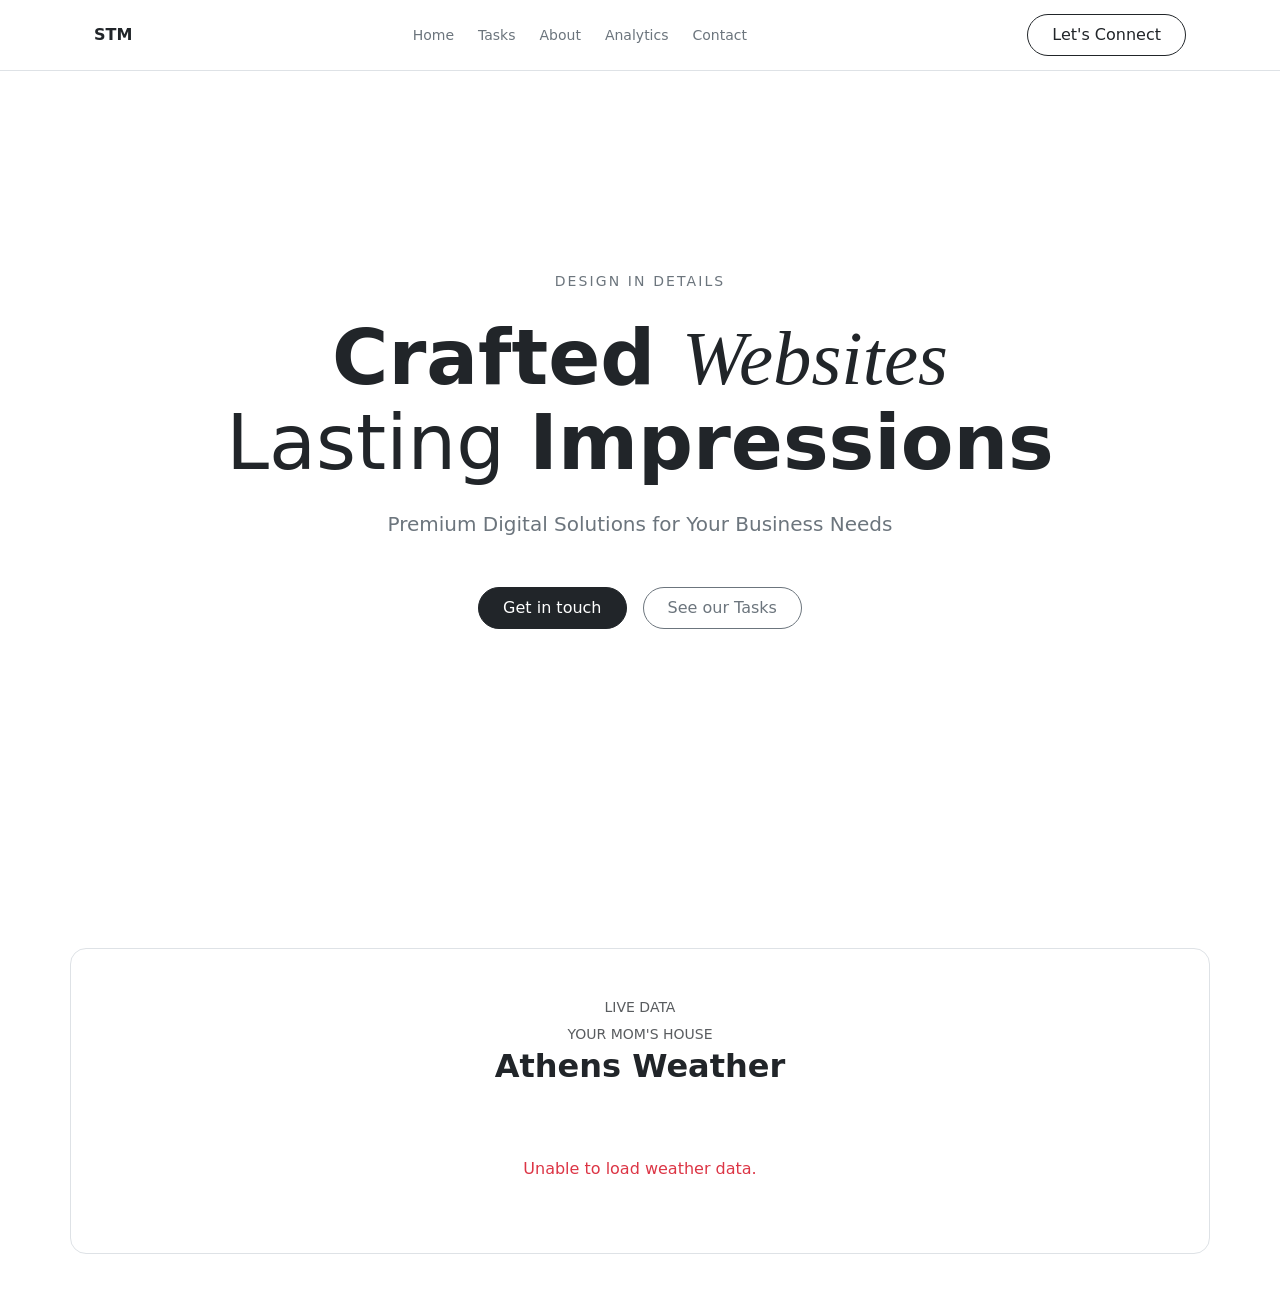
==== index.html @ 3ac5aa84 "About page created and Images added" ====
<!DOCTYPE html>
<html lang="en">
<head>
  <meta charset="UTF-8" />
  <meta name="viewport" content="width=device-width, initial-scale=1.0" />
  <meta name="description" content="Studio Task Manager – A task management application for a digital studio." />
  <title>Studio Task Manager</title>

  <!-- Bootstrap CSS -->
  <link href="https://cdn.jsdelivr.net/npm/bootstrap@5.3.3/dist/css/bootstrap.min.css" rel="stylesheet" />
  <link rel="stylesheet" href="assets/style.css" />

  <style>
    /* Only 3 things Bootstrap can't do natively */
    .stm-navbar { backdrop-filter: blur(12px); -webkit-backdrop-filter: blur(12px); }
    .hero-title  { font-size: clamp(3rem, 6vw, 5rem); line-height: 1.1; }
    .nav-link-stm:hover { color: #000 !important; }
  </style>
</head>
<body class="bg-white text-dark">

  <!-- Header from main.js -->
  <div id="header-placeholder"></div>


  <!-- hero section -->
  <section class="min-vh-100 d-flex align-items-center justify-content-center px-3">
    <div class="text-center">

      <p class="text-uppercase text-secondary small fw-normal mb-4"
         style="letter-spacing:.15em;">Design In Details</p>

      <h1 class="mb-4">
        <div class="hero-title">
          <span class="fw-bolder">Crafted </span>
          <span class="fw-normal fst-italic" style="font-family:Georgia,serif;">Websites</span>
        </div>
        <div class="hero-title">
          <span class="fw-light">Lasting </span>
          <span class="fw-bolder">Impressions</span>
        </div>
      </h1>

      <p class="text-secondary fs-5 mb-5">Premium Digital Solutions for Your Business Needs</p>

      <div class="d-flex justify-content-center gap-3">
        <a href="contact.html" class="btn btn-dark rounded-pill px-4 py-2 small fw-medium">
          Get in touch
        </a>
        <a href="tasks.html" class="btn btn-outline-secondary rounded-pill px-4 py-2 small fw-medium">
          See our Tasks
        </a>
      </div>

    </div>
  </section>

<!--API integrtion-->
<section class="py-5" id="weatherSection">
  <div class="container border rounded-4 p-5">

    <div class="text-center mb-5 ">
      <p class="text-uppercase small text-muted mb-2">Live Data</p>
      <h2 class="text-uppercase small text-muted mb-1">Your Mom's House</h2>
      <h2 class="fw-bold">Athens Weather</h2>
    </div>

    <div id="weatherCard"
         class="weather-glass mx-auto p-4 text-center"
         style="max-width: 500px;">

      <div id="weatherLoader">
        <div class="spinner-border text-dark" role="status"></div>
      </div>

      <div id="weatherContent" class="d-none"></div>

      <div id="weatherError" class="text-danger d-none">
        Unable to load weather data.
      </div>

    </div>

  </div>
</section>



  <script src="https://code.jquery.com/jquery-3.7.1.min.js"></script>
  <script src="https://cdn.jsdelivr.net/npm/bootstrap@5.3.3/dist/js/bootstrap.bundle.min.js"></script>
  <script src="assets/js/main.js"></script>
</body>
</html>
---- assets/style.css ----
/* CSS for buttons of carousel */
.carousel-control-next,
.carousel-control-prev {
    filter: invert(1);
}
.carousel-indicators [data-bs-target="#carouselExampleIndicators"] {
    background-color: #000;
}
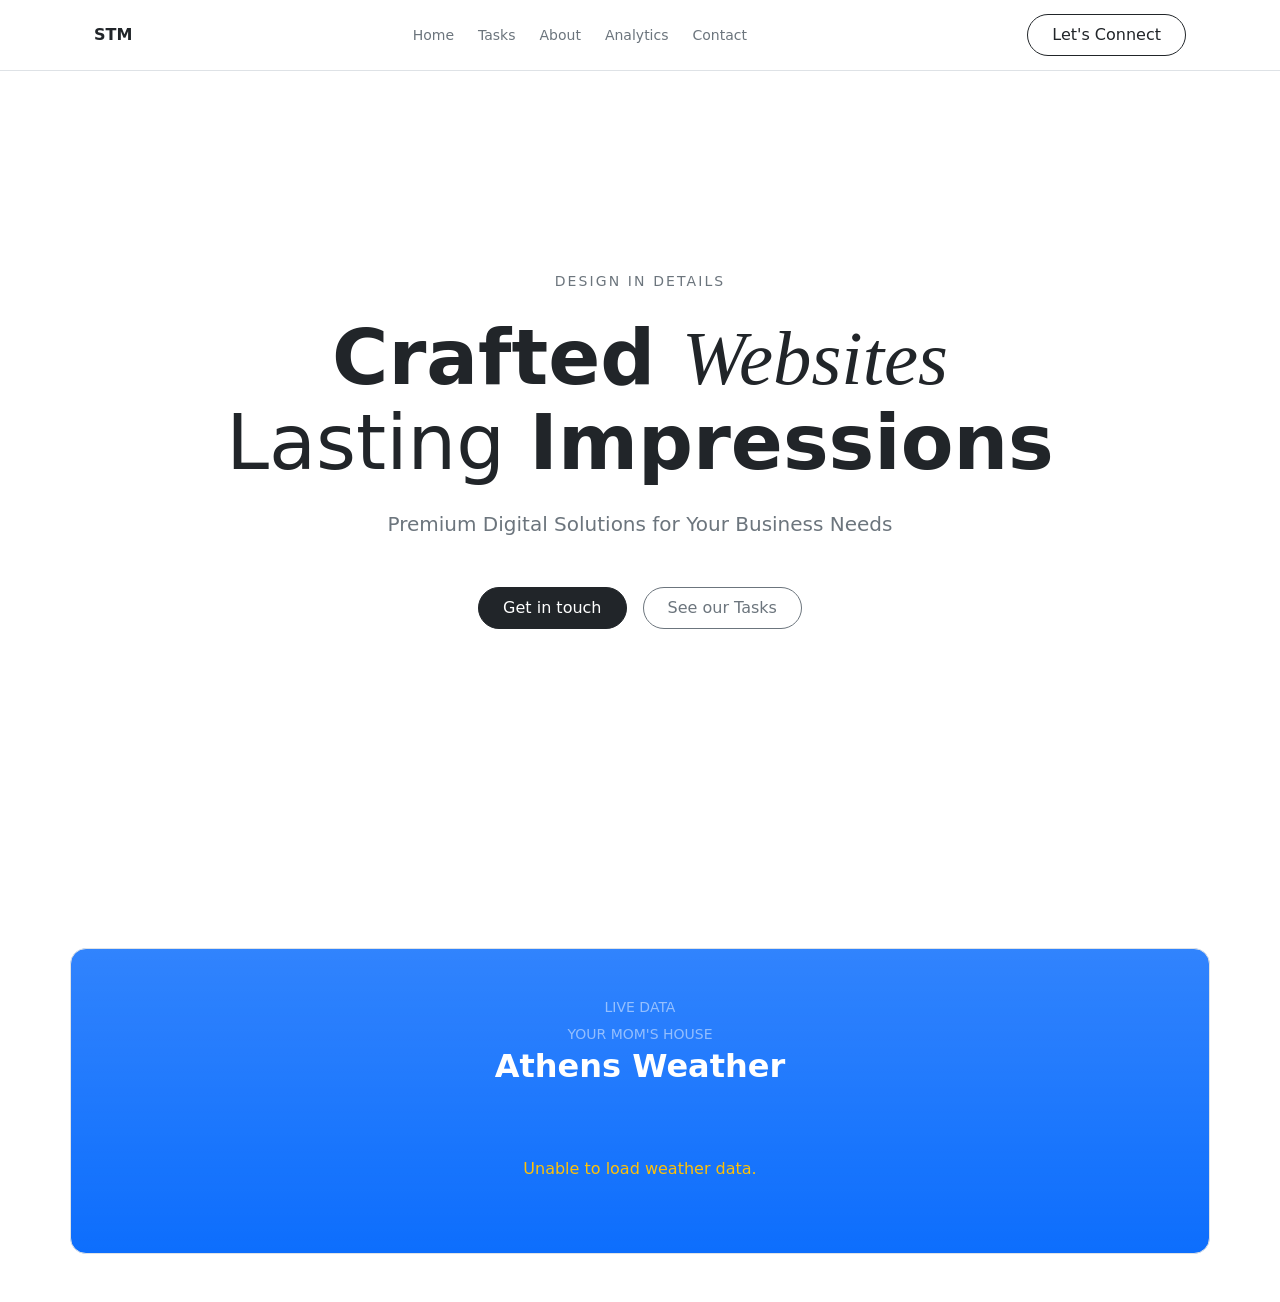
==== commit 94cd2fde: "Modified and changed a bit in home page the API" ====
--- a/index.html
+++ b/index.html
@@ -56,12 +56,12 @@
   </section>
 
 <!--API integrtion-->
-<section class="py-5" id="weatherSection">
-  <div class="container border rounded-4 p-5">
+<section class="py-5 text-white "id="weatherSection">
+  <div class="container border rounded-4 p-5 bg-primary bg-gradient">
 
-    <div class="text-center mb-5 ">
-      <p class="text-uppercase small text-muted mb-2">Live Data</p>
-      <h2 class="text-uppercase small text-muted mb-1">Your Mom's House</h2>
+    <div class="text-center mb-5">
+      <p class="text-uppercase small text-white-50 mb-2">Live Data</p>
+      <h2 class="text-uppercase small text-white-50 mb-1">Your Mom's House</h2>
       <h2 class="fw-bold">Athens Weather</h2>
     </div>
 
@@ -70,12 +70,12 @@
          style="max-width: 500px;">
 
       <div id="weatherLoader">
-        <div class="spinner-border text-dark" role="status"></div>
+        <div class="spinner-border text-light" role="status"></div>
       </div>
 
       <div id="weatherContent" class="d-none"></div>
 
-      <div id="weatherError" class="text-danger d-none">
+      <div id="weatherError" class="text-warning d-none">
         Unable to load weather data.
       </div>
 
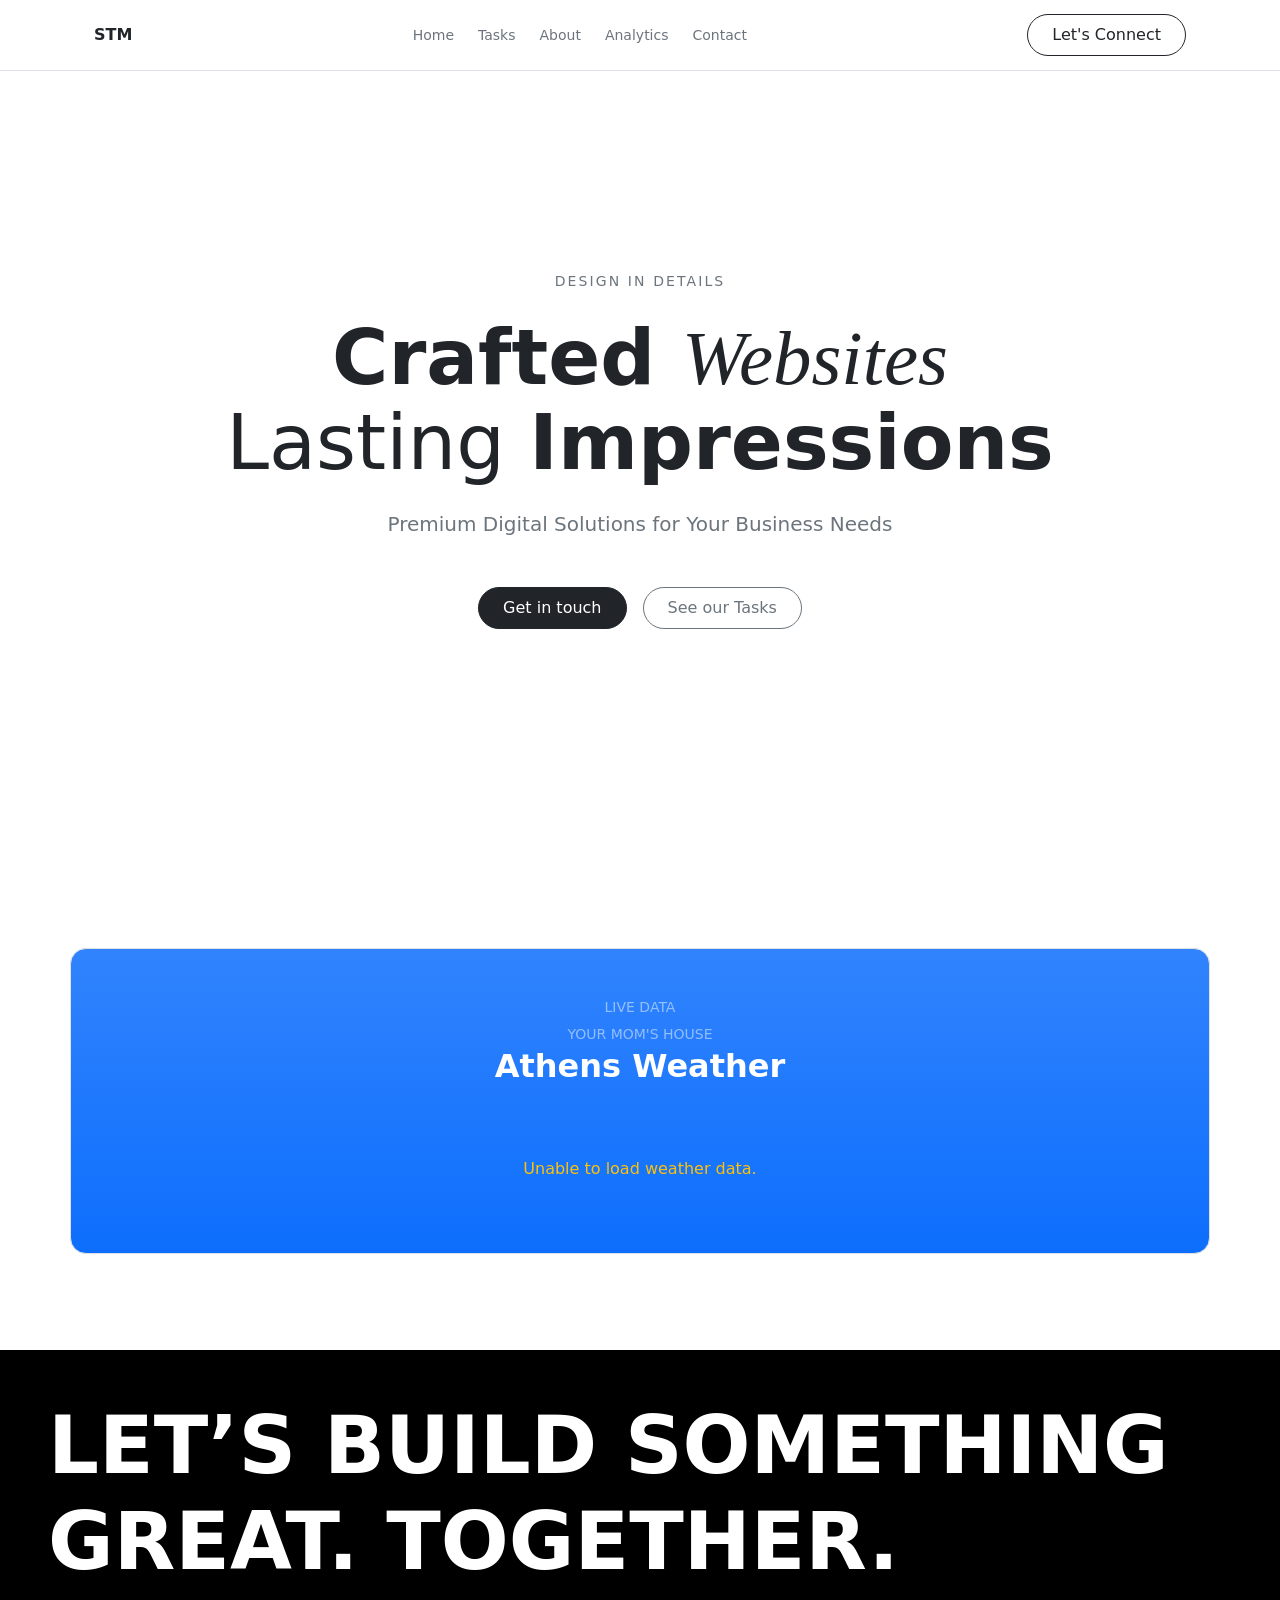
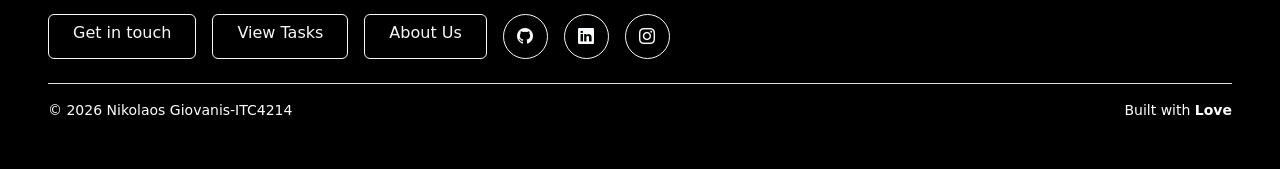
==== commit 58f1eac5: "Actually now footer working everywhere" ====
--- a/index.html
+++ b/index.html
@@ -9,6 +9,12 @@
   <!-- Bootstrap CSS -->
   <link href="https://cdn.jsdelivr.net/npm/bootstrap@5.3.3/dist/css/bootstrap.min.css" rel="stylesheet" />
   <link rel="stylesheet" href="assets/style.css" />
+  <link href="https://cdn.jsdelivr.net/npm/bootstrap-icons@1.11.3/font/bootstrap-icons.css" rel="stylesheet">
+
+    <script src="https://code.jquery.com/jquery-3.7.1.min.js"></script>
+  <script src="https://cdn.jsdelivr.net/npm/bootstrap@5.3.3/dist/js/bootstrap.bundle.min.js"></script>
+  <script src="assets/js/main.js"></script>
+
 
   <style>
     /* Only 3 things Bootstrap can't do natively */
@@ -84,7 +90,8 @@
   </div>
 </section>
 
-
+  <!--Footer-->
+  <div id="footer-placeholder"></div>
 
   <script src="https://code.jquery.com/jquery-3.7.1.min.js"></script>
   <script src="https://cdn.jsdelivr.net/npm/bootstrap@5.3.3/dist/js/bootstrap.bundle.min.js"></script>
--- a/assets/style.css
+++ b/assets/style.css
@@ -5,4 +5,20 @@
 }
 .carousel-indicators [data-bs-target="#carouselExampleIndicators"] {
     background-color: #000;
-}+}
+
+/* Description overflow headache */
+.task-description {
+  display: block;
+  max-width: 100%;
+  word-break: break-all;       
+  overflow-wrap: break-word;
+  white-space: normal;
+}
+
+/* Scroll only when expanded */
+.task-description.expanded {
+  max-height: 120px;
+  overflow-y: auto;
+  padding-right: 6px;
+}
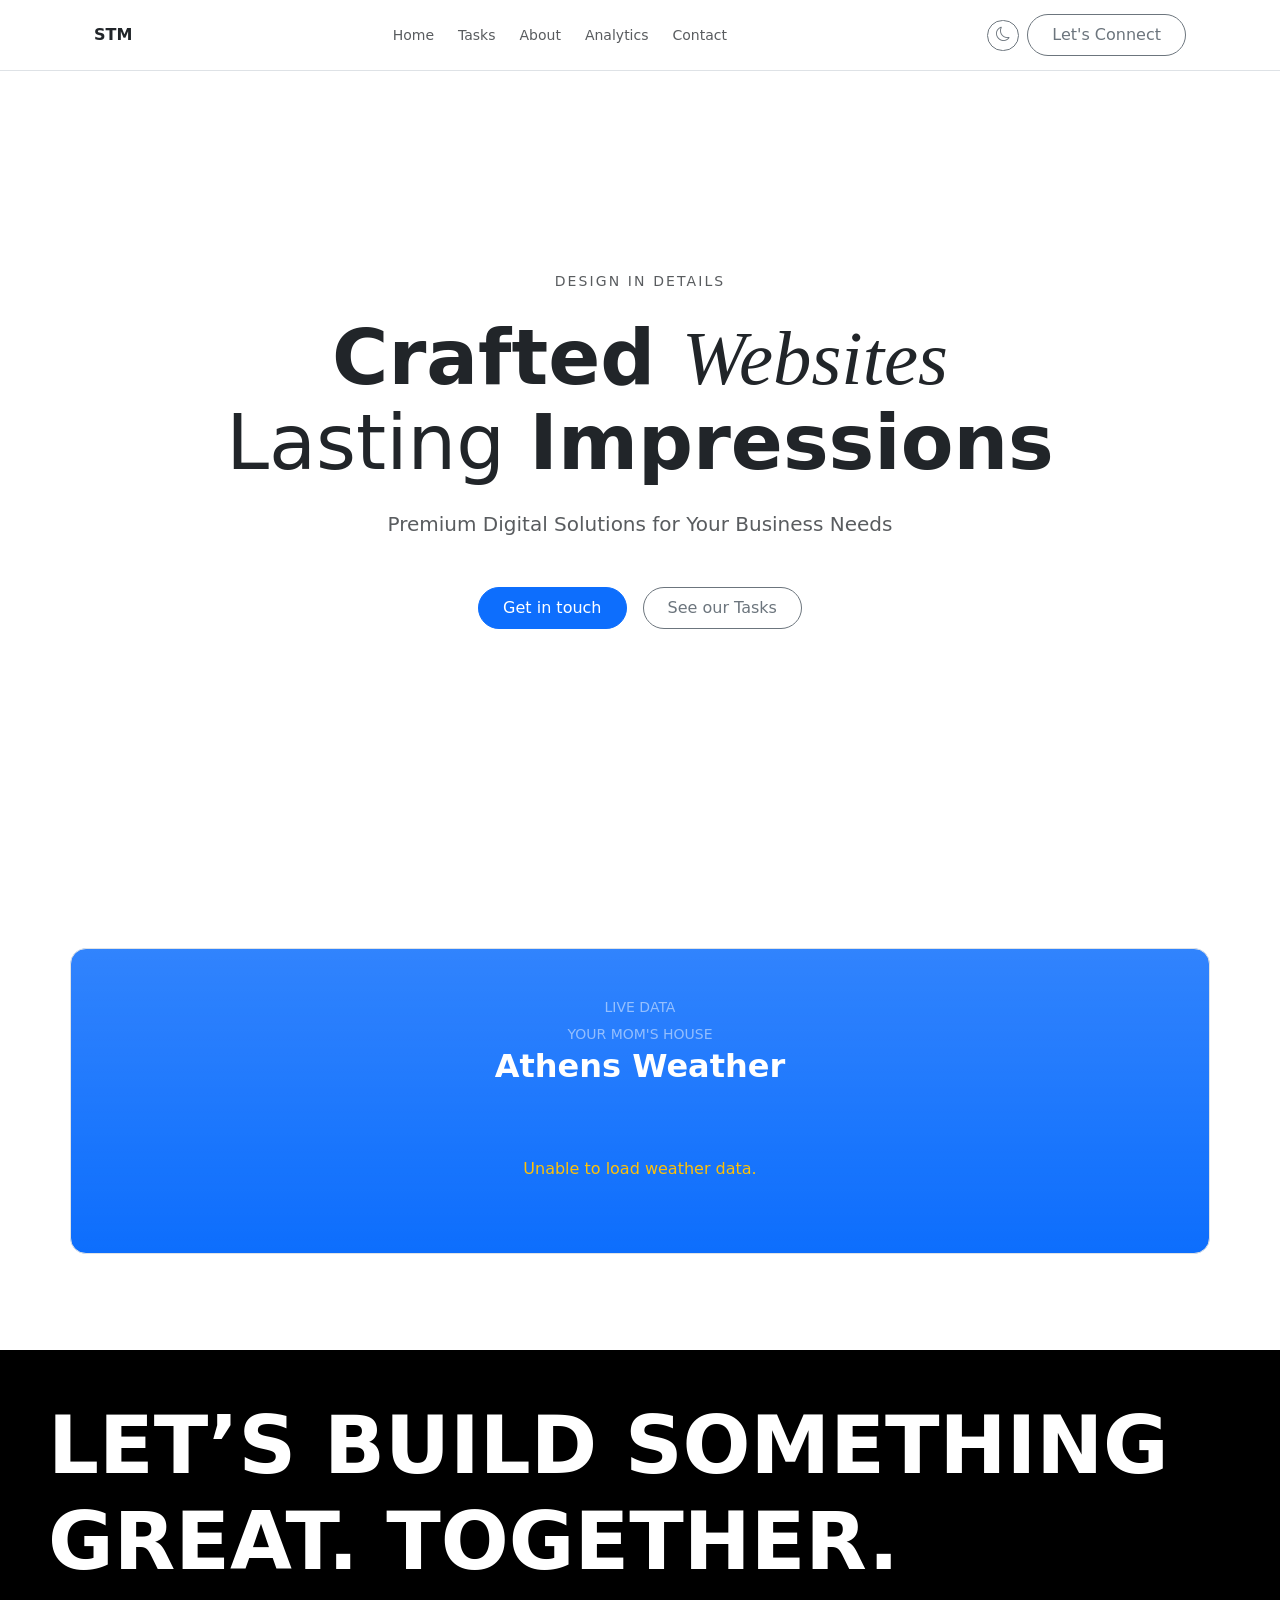
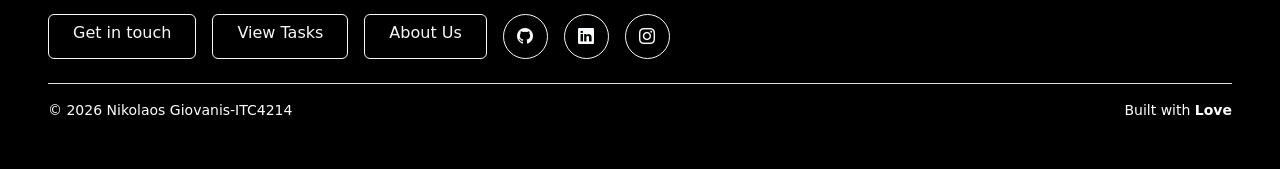
==== commit 522f4dc9: "dark mode working and made files code sructure better beautify" ====
--- a/index.html
+++ b/index.html
@@ -3,7 +3,7 @@
 <head>
   <meta charset="UTF-8" />
   <meta name="viewport" content="width=device-width, initial-scale=1.0" />
-  <meta name="description" content="Studio Task Manager – A task management application for a digital studio." />
+  <meta name="description" content="Home page" />
   <title>Studio Task Manager</title>
 
   <!-- Bootstrap CSS -->
@@ -11,35 +11,50 @@
   <link rel="stylesheet" href="assets/style.css" />
   <link href="https://cdn.jsdelivr.net/npm/bootstrap-icons@1.11.3/font/bootstrap-icons.css" rel="stylesheet">
 
-    <script src="https://code.jquery.com/jquery-3.7.1.min.js"></script>
+  <!-- Scripts -->
+  <script src="https://code.jquery.com/jquery-3.7.1.min.js"></script>
   <script src="https://cdn.jsdelivr.net/npm/bootstrap@5.3.3/dist/js/bootstrap.bundle.min.js"></script>
   <script src="assets/js/main.js"></script>
 
+  <style>
+    /* Minimal custom styling */
+    .stm-navbar { 
+      backdrop-filter: blur(12px); 
+      -webkit-backdrop-filter: blur(12px); 
+    }
 
-  <style>
-    /* Only 3 things Bootstrap can't do natively */
-    .stm-navbar { backdrop-filter: blur(12px); -webkit-backdrop-filter: blur(12px); }
-    .hero-title  { font-size: clamp(3rem, 6vw, 5rem); line-height: 1.1; }
-    .nav-link-stm:hover { color: #000 !important; }
+    .hero-title  { 
+      font-size: clamp(3rem, 6vw, 5rem); 
+      line-height: 1.1; 
+    }
+
+    /* Theme-aware hover */
+    .nav-link-stm:hover { 
+      color: var(--bs-body-color) !important; 
+    }
   </style>
 </head>
-<body class="bg-white text-dark">
 
-  <!-- Header from main.js -->
+<body>
+
+  <!-- Header injected from main.js -->
   <div id="header-placeholder"></div>
 
-
-  <!-- hero section -->
+  <!-- Hero Section -->
   <section class="min-vh-100 d-flex align-items-center justify-content-center px-3">
     <div class="text-center">
 
-      <p class="text-uppercase text-secondary small fw-normal mb-4"
-         style="letter-spacing:.15em;">Design In Details</p>
+      <p class="text-uppercase text-body-secondary small fw-normal mb-4"
+         style="letter-spacing:.15em;">
+         Design In Details
+      </p>
 
       <h1 class="mb-4">
         <div class="hero-title">
           <span class="fw-bolder">Crafted </span>
-          <span class="fw-normal fst-italic" style="font-family:Georgia,serif;">Websites</span>
+          <span class="fw-normal fst-italic" style="font-family:Georgia,serif;">
+            Websites
+          </span>
         </div>
         <div class="hero-title">
           <span class="fw-light">Lasting </span>
@@ -47,13 +62,18 @@
         </div>
       </h1>
 
-      <p class="text-secondary fs-5 mb-5">Premium Digital Solutions for Your Business Needs</p>
+      <p class="text-body-secondary fs-5 mb-5">
+        Premium Digital Solutions for Your Business Needs
+      </p>
 
       <div class="d-flex justify-content-center gap-3">
-        <a href="contact.html" class="btn btn-dark rounded-pill px-4 py-2 small fw-medium">
+        <a href="contact.html" 
+           class="btn btn-primary rounded-pill px-4 py-2 small fw-medium">
           Get in touch
         </a>
-        <a href="tasks.html" class="btn btn-outline-secondary rounded-pill px-4 py-2 small fw-medium">
+
+        <a href="tasks.html" 
+           class="btn btn-outline-secondary rounded-pill px-4 py-2 small fw-medium">
           See our Tasks
         </a>
       </div>
@@ -61,40 +81,37 @@
     </div>
   </section>
 
-<!--API integrtion-->
-<section class="py-5 text-white "id="weatherSection">
-  <div class="container border rounded-4 p-5 bg-primary bg-gradient">
+  <!-- Weather Section -->
+  <section class="py-5" id="weatherSection">
+    <div class="container border rounded-4 p-5 bg-primary bg-gradient text-white">
 
-    <div class="text-center mb-5">
-      <p class="text-uppercase small text-white-50 mb-2">Live Data</p>
-      <h2 class="text-uppercase small text-white-50 mb-1">Your Mom's House</h2>
-      <h2 class="fw-bold">Athens Weather</h2>
-    </div>
-
-    <div id="weatherCard"
-         class="weather-glass mx-auto p-4 text-center"
-         style="max-width: 500px;">
-
-      <div id="weatherLoader">
-        <div class="spinner-border text-light" role="status"></div>
+      <div class="text-center mb-5">
+        <p class="text-uppercase small text-white-50 mb-2">Live Data</p>
+        <h2 class="text-uppercase small text-white-50 mb-1">Your Mom's House</h2>
+        <h2 class="fw-bold">Athens Weather</h2>
       </div>
 
-      <div id="weatherContent" class="d-none"></div>
+      <div id="weatherCard"
+           class="mx-auto p-4 text-center"
+           style="max-width: 500px;">
 
-      <div id="weatherError" class="text-warning d-none">
-        Unable to load weather data.
+        <div id="weatherLoader">
+          <div class="spinner-border text-light" role="status"></div>
+        </div>
+
+        <div id="weatherContent" class="d-none"></div>
+
+        <div id="weatherError" class="text-warning d-none">
+          Unable to load weather data.
+        </div>
+
       </div>
 
     </div>
+  </section>
 
-  </div>
-</section>
-
-  <!--Footer-->
+  <!-- Footer injected from main.js -->
   <div id="footer-placeholder"></div>
 
-  <script src="https://code.jquery.com/jquery-3.7.1.min.js"></script>
-  <script src="https://cdn.jsdelivr.net/npm/bootstrap@5.3.3/dist/js/bootstrap.bundle.min.js"></script>
-  <script src="assets/js/main.js"></script>
 </body>
-</html>+</html>
--- a/assets/style.css
+++ b/assets/style.css
@@ -22,3 +22,13 @@
   overflow-y: auto;
   padding-right: 6px;
 }
+
+/* bombo mode */
+.stm-nav-bg {
+  background: rgba(255,255,255,0.85);
+}
+
+/* Navbar background for dark mode */
+[data-bs-theme="dark"] .stm-nav-bg {
+  background: rgba(20,20,20,0.85);
+}
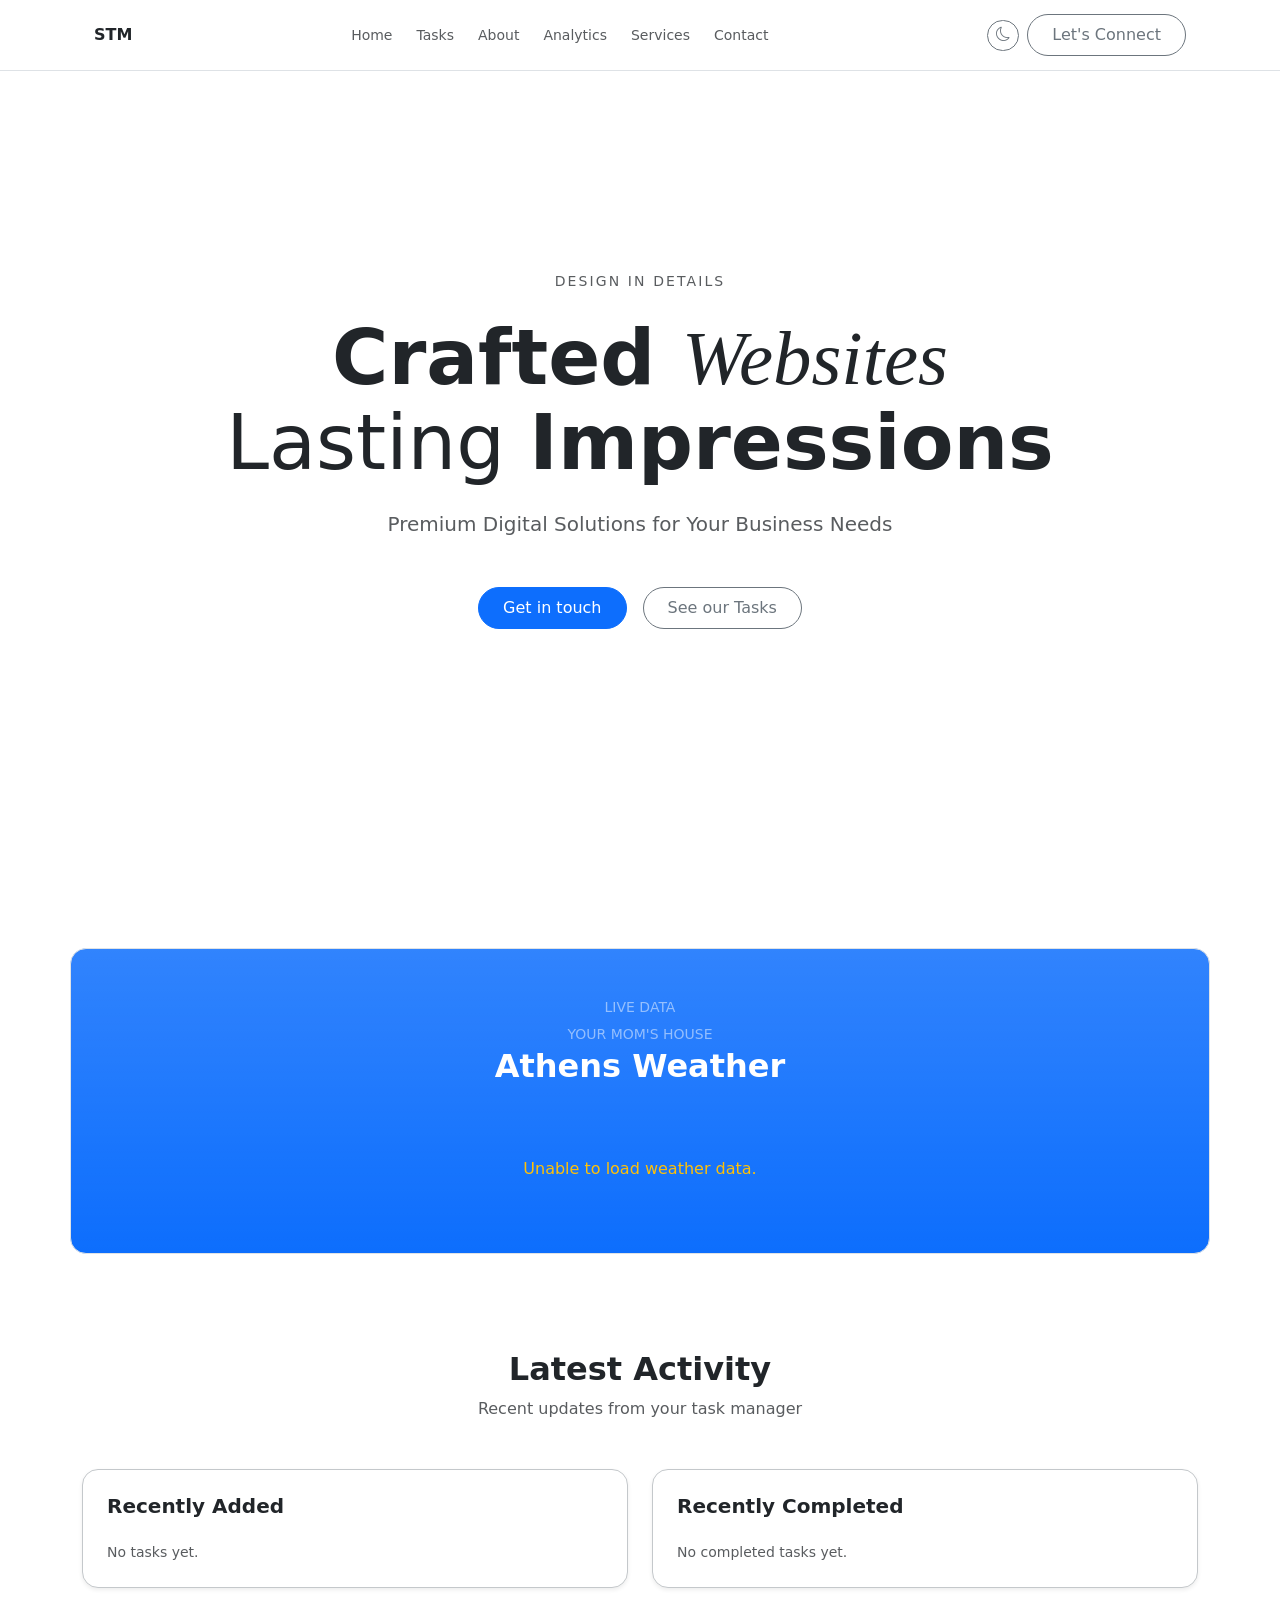
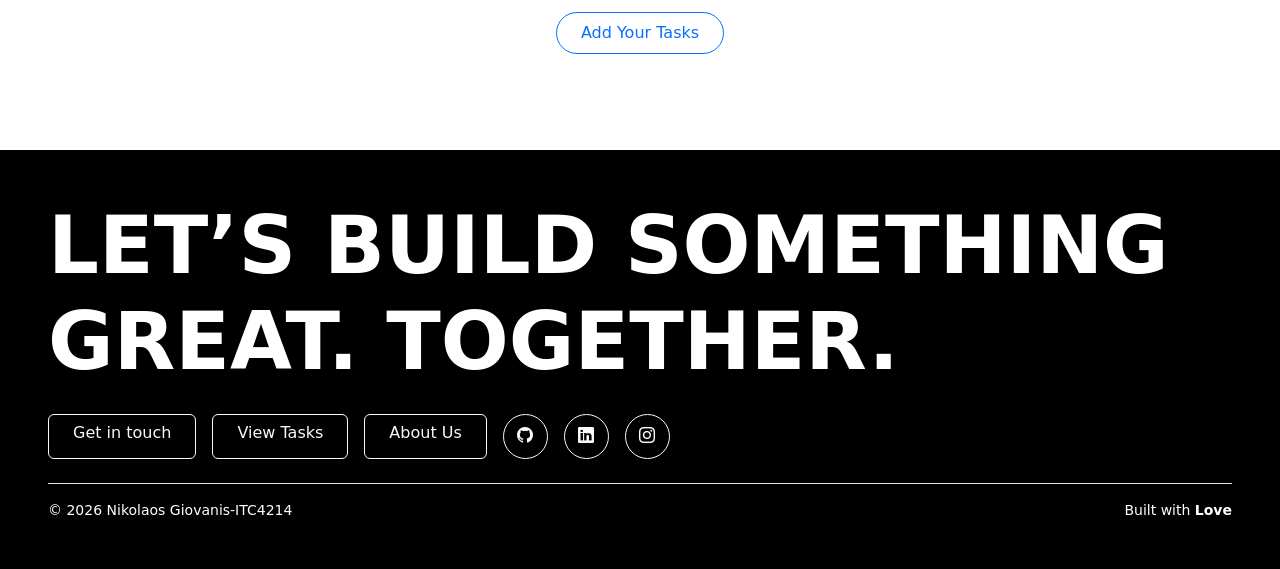
==== commit d2cdd753: "Services page added" ====
--- a/index.html
+++ b/index.html
@@ -110,7 +110,57 @@
     </div>
   </section>
 
-  <!-- Footer injected from main.js -->
+  <!--Latest Acticity-->
+<section class="py-5">
+
+  <div class="container">
+
+    <div class="text-center mb-5">
+      <h2 class="fw-bold">Latest Activity</h2>
+      <p class="text-body-secondary">
+        Recent updates from your task manager
+      </p>
+    </div>
+
+    <div class="row g-4">
+
+      <!-- Recently Added -->
+      <div class="col-12 col-lg-6">
+        <div class="border border-secondary-subtle rounded-4 p-4 bg-body shadow-sm h-100">
+
+          <h5 class="fw-semibold mb-4">Recently Added</h5>
+
+        <div id="latestAdded" class="activity-list overflow-auto" style="max-height: 300px;"></div>
+
+        </div>
+      </div>
+
+      <!-- Recently Completed -->
+      <div class="col-12 col-lg-6">
+        <div class="border border-secondary-subtle rounded-4 p-4 bg-body shadow-sm h-100">
+
+          <h5 class="fw-semibold mb-4">Recently Completed</h5>
+
+          <div id="latestCompleted" class="activity-list overflow-auto" style="max-height: 300px;"></div>
+
+        </div>
+      </div>
+
+    </div>
+    <div class="text-center mt-4">
+      <a href="tasks.html" class="btn btn-outline-primary rounded-pill px-4 py-2 small fw-medium">
+        Add Your Tasks
+      </a>
+
+    </div>
+
+  </div>
+  
+
+</section>
+
+
+  <!-- Footer  -->
   <div id="footer-placeholder"></div>
 
 </body>
